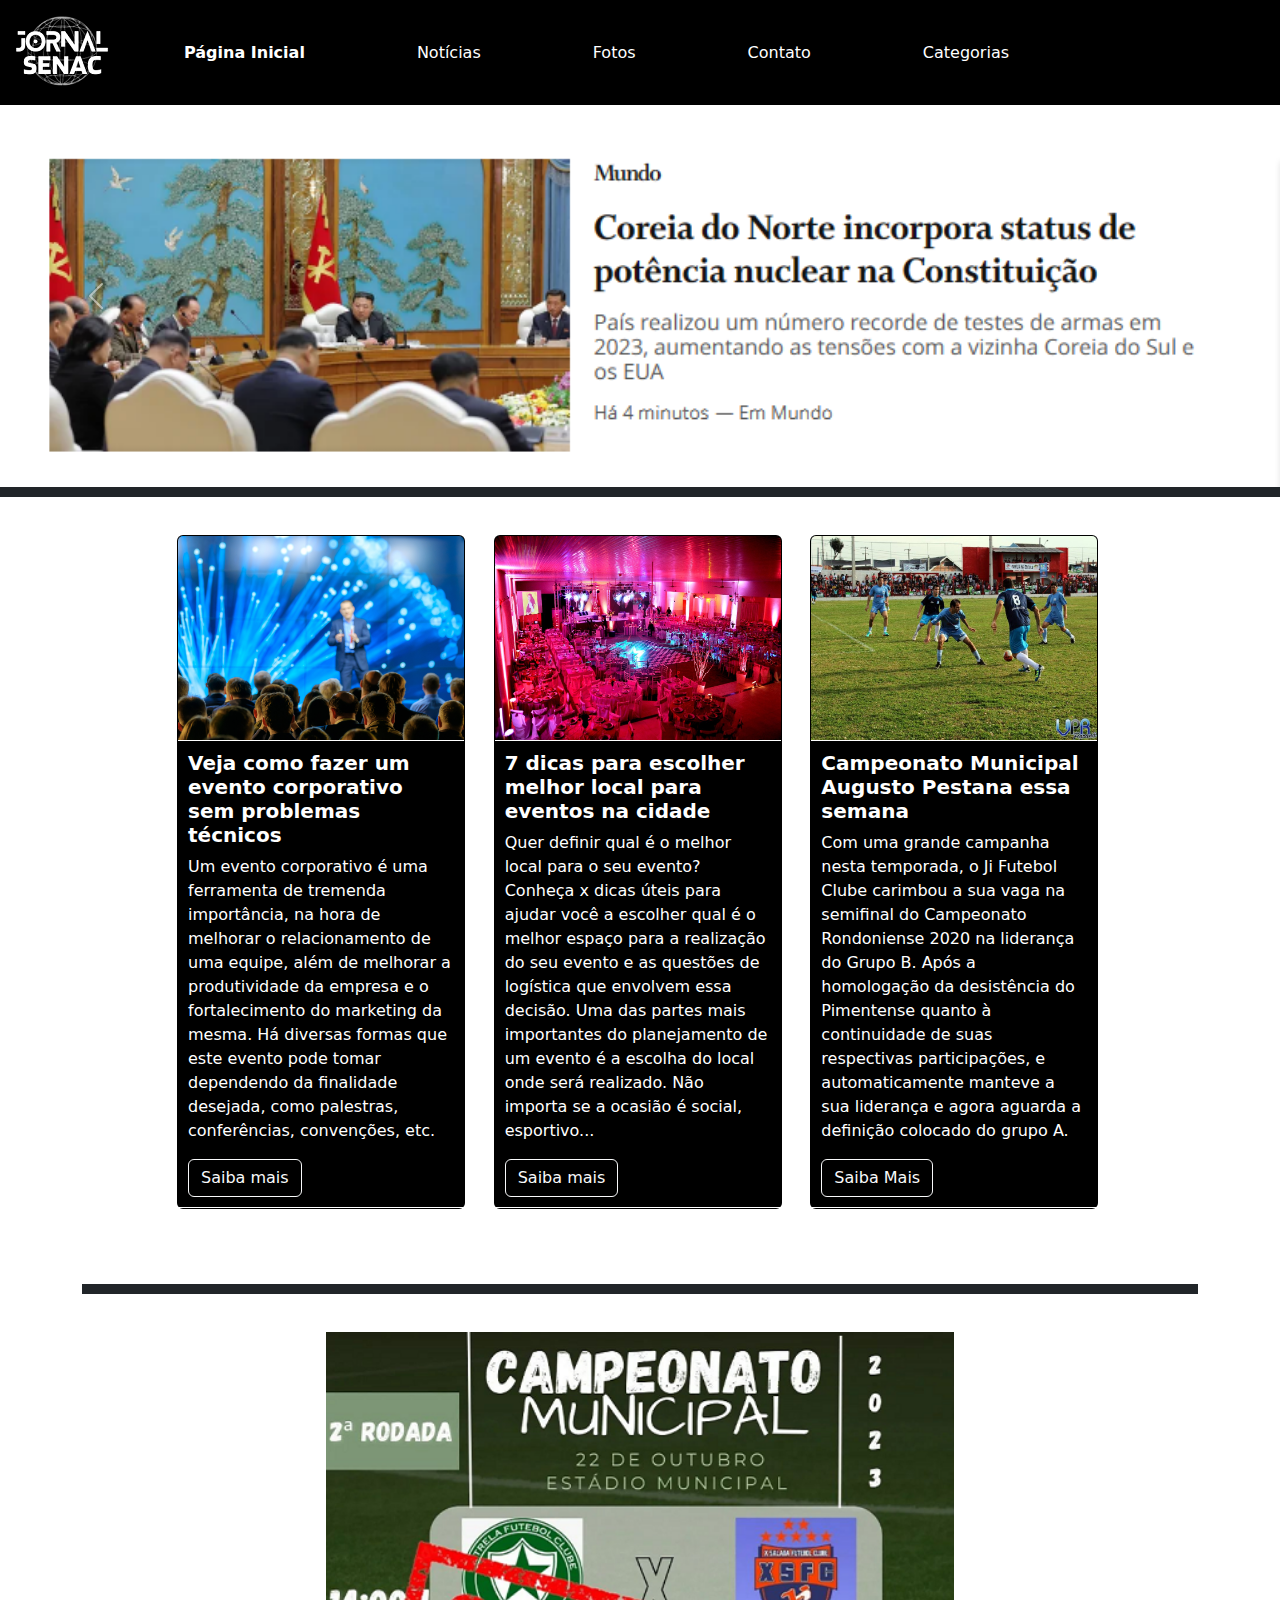
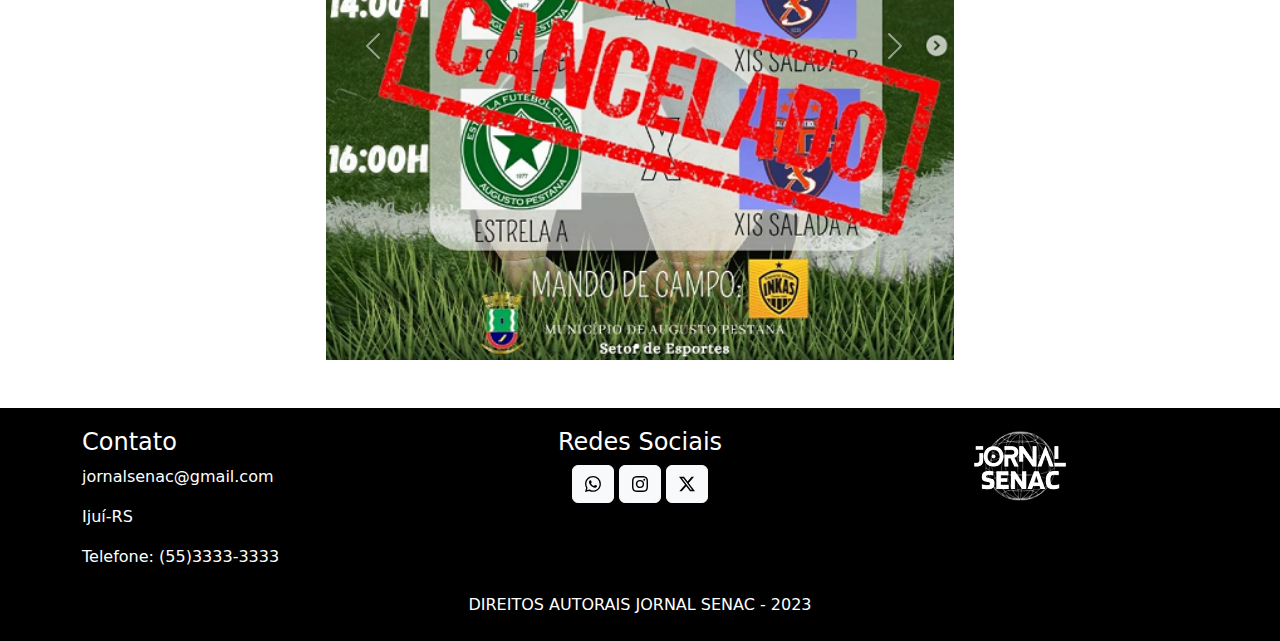
==== index.html @ 24fb554d "Adicionando arquivos do site" ====
<!DOCTYPE html>
<html lang="en">
<head>
    <meta charset="UTF-8">
    <meta name="viewport" content="width=device-width, initial-scale=1.0">
    <link rel="stylesheet" href="css/bootstrap.min.css">
    <script src="js/bootstrap.min.js"></script>
    <link rel="stylesheet" href="https://cdn.jsdelivr.net/npm/bootstrap-icons@1.17.0/font/bootstrap-icons.css">
    <link rel="stylesheet" href="estilo.css">
    <title>Jornal</title>
</head>
<body>
      <main>
          <section>
                <nav class="navbar navbar-expand-lg navbar-dark" style="background-color: #000000;">
                    <div class="container-fluid">
                        <a class="navbar-brand" href="#"><img src="imagens/logo.png" alt="Logo da Sua Empresa"></a>
                        
                        <button class="navbar-toggler" type="button" data-bs-toggle="collapse" data-bs-target="#navbarNav" aria-controls="navbarNav" aria-expanded="false" aria-label="Toggle navigation">
                            <span class="navbar-toggler-icon"></span>
                        </button>
                        
                        <div class="collapse navbar-collapse" id="navbarNav">
                            <ul class="navbar-nav">
                                <li class="nav-item mx-5 mudaFonte">
                                    <a class="nav-link active itemAtivo" aria-current="page" href="index.html">Página Inicial</a>
                                </li>
                                <li class="nav-item mx-5">
                                    <a class="nav-link mudaFonte" href="noticias.html">Notícias</a>
                                </li>
                                <li class="nav-item mx-5">
                                    <a class="nav-link mudaFonte" href="fotos.html">Fotos</a>
                                </li>
                                <li class="nav-item mx-5">
                                    <a class="nav-link mudaFonte" href="contato.html">Contato</a>
                                </li>
                                <li class="nav-item mx-5">
                                    <a class="nav-link mudaFonte" href="esportes.html">Categorias</a>
                                </li>
                            </ul>
                        </div>
                    </div>
                </nav>
          </section> <!--TOPO DO SITE-->
          <section>
            <div class="row">
              <div class="col-12">
                  <div id="carouselExampleAutoplaying" class="carousel slide" data-bs-ride="carousel">
                      <div class="carousel-inner">
                          <div class="carousel-item active">
                              <a href="noticias.html">
                                  <img src="imagens/slide1.png" class="d-block w-100" alt="A Primeira principal notícia do site.">
                              </a>
                          </div>
                          <div class="carousel-item">
                              <img src="imagens/slide2.png" class="d-block w-100" alt="A segunda principal notícia do site.">
                          </div>
                          <div class="carousel-item">
                              <img src="imagens/slide3.png" class="d-block w-100" alt="A terceira principal notícia do site.">
                          </div>
                          <div class="carousel-item">
                              <img src="imagens/slide4.png" class="d-block w-100" alt="A quarta principal notícia do site.">
                          </div>
                          <div class="carousel-item">
                              <img src="imagens/slide5.png" class="d-block w-100" alt="A quinta principal notícia do site.">
                          </div>
                      </div>
                      <button class="carousel-control-prev" type="button" data-bs-target="#carouselExampleAutoplaying"
                          data-bs-slide="prev">
                          <span class="carousel-control-prev-icon" aria-hidden="true"></span>
                          <span class="visually-hidden">Previous</span>
                      </button>
                      <button class="carousel-control-next" type="button" data-bs-target="#carouselExampleAutoplaying"
                          data-bs-slide="next">
                          <span class="carousel-control-next-icon" aria-hidden="true"></span>
                          <span class="visually-hidden">Next</span>
                      </button>
                  </div>
              </div>
              <div class="bg-dark" style="height: 10px; margin-top: cm; margin-bottom: 1cm;"></div>
          </div>

          </section> <!--CARROSSEL-->
          <section>
                <div class="container">
                    <div class="row">
                        <div class="col-1"></div> <!-- Espaço à esquerda -->
                        
                        <div class="col">
                            <div class="card text-white" style="width: 18rem; background-color: #000000;">
                                <img src="imagens/card1.jpg" class="card-img-top" alt="É um card que fala sobre como fazer evento coorporativo sem problemas técnicos.">
                                <div class="card-body">
                                    <h5 class="card-title itemAtivo">Veja como fazer um evento corporativo sem problemas técnicos</h5>
                                    <p class="card-text">Um evento corporativo é uma ferramenta de tremenda importância, na hora de melhorar o relacionamento de uma equipe, além de melhorar a produtividade da empresa e o fortalecimento do marketing da mesma. Há diversas formas que este evento pode tomar dependendo da finalidade desejada, como palestras, conferências, convenções, etc.</p>
                                    <a href="#" class="btn btn-outline-light">Saiba mais</a>
                                </div>
                            </div>
                        </div>
                
                        <div class="col">
                            <div class="card text-white" style="width: 18rem; background-color: #000000;">
                                <img src="imagens/card2.jpg" class="card-img-top" alt="É o segundo card que fala sobre 7 dicas para escolher melhor local para eventos na cidade.">
                                <div class="card-body">
                                    <h5 class="card-title itemAtivo">7 dicas para escolher melhor local para eventos na cidade</h5>
                                    <p class="card-text">Quer definir qual é o melhor local para o seu evento? Conheça x dicas úteis para ajudar você a escolher qual é o melhor espaço para a realização do seu evento e as questões de logística que envolvem essa decisão. Uma das partes mais importantes do planejamento de um evento é a escolha do local onde será realizado. Não importa se a ocasião é social, esportivo...</p>
                                    <a href="#" class="btn btn-outline-light">Saiba mais</a>
                                </div>
                            </div>
                        </div>
                
                        <div class="col">
                            <div class="card text-white" style="width: 18rem; background-color: #000000;">
                                <img src="imagens/card3.jpg" class="card-img-top" alt="É o terceiro card que fala sobre o campeonato municipal de Augusto Pestana.">
                                <div class="card-body">
                                    <h5 class="card-title itemAtivo">Campeonato Municipal Augusto Pestana essa semana</h5>
                                    <p class="card-text">Com uma grande campanha nesta temporada, o Ji Futebol Clube carimbou a sua vaga na semifinal do Campeonato Rondoniense 2020 na liderança do Grupo B. Após a homologação da desistência do Pimentense quanto à continuidade de suas respectivas participações, e automaticamente manteve a sua liderança e agora aguarda a definição colocado do grupo A.</p>
                                    <a href="#" class="btn btn-outline-light">Saiba Mais</a>
                                </div>
                            </div>
                        </div>
                
                        <div class="col-1"></div> <!-- Espaço à direita -->
                    </div>
                    <div class="bg-dark" style="height: 10px; margin-top: 2cm; margin-bottom: 1cm;"></div>
                </div>
          </section> <!--CARD EVENTOS-->
          <section>
              <div class="row">
                <div class="col-3"></div>
                <div class="col-6">
                    <div id="carouselExampleAutoplaying" class="carousel slide" data-bs-ride="carousel">
                        <div class="carousel-inner">
                          <div class="carousel-item active">
                            <img src="imagens/noticiaslocais1.png" class="d-block w-100" alt="...">
                          </div>
                          <div class="carousel-item">
                            <img src="imagens/noticiaslocais2.png" class="d-block w-100" alt="...">
                          </div>
                          <div class="carousel-item">
                            <img src="imagens/noticiaslocais3.png" class="d-block w-100" alt="...">
                          </div>
                          <div class="carousel-item">
                            <img src="imagens/noticiaslocais4.png" class="d-block w-100" alt="...">
                          </div>
                          <div class="carousel-item">
                            <img src="imagens/noticiaslocais5.png" class="d-block w-100" alt="...">
                          </div>
                        </div>
                        <button class="carousel-control-prev" type="button" data-bs-target="#carouselExampleAutoplaying" data-bs-slide="prev">
                          <span class="carousel-control-prev-icon" aria-hidden="true"></span>
                          <span class="visually-hidden">Previous</span>
                        </button>
                        <button class="carousel-control-next" type="button" data-bs-target="#carouselExampleAutoplaying" data-bs-slide="next">
                          <span class="carousel-control-next-icon" aria-hidden="true"></span>
                          <span class="visually-hidden">Next</span>
                          <div class="col-3"></div>
                        </button>
                      </div>
                </div>
                <div class="" style="height: 10px; margin-top: cm; margin-bottom: 1cm;"></div>
            </div>

          </section><!--NOTÍCIAS LOCAIS-->
      </main>
    <footer class=" text-white">
      <div class="container">
          <div class="row">
              <div class="col-md-4">
                  <h4 class="font-weight-bold">Contato</h4>
                  <p>jornalsenac@gmail.com</p>
                  <p>Ijuí-RS</p>
                  <p>Telefone: (55)3333-3333</p>
              </div>
              <div class="col-md-4 text-center">
                  <h4 class="font-weight-bold">Redes Sociais</h4>
                  <a href="https://www.whatsapp.com" target="_blank"  class="btn btn-light"><svg xmlns="http://www.w3.org/2000/svg" width="16" height="16" fill="currentColor" class="bi bi-whatsapp" viewBox="0 0 16 16">
                    <path d="M13.601 2.326A7.854 7.854 0 0 0 7.994 0C3.627 0 .068 3.558.064 7.926c0 1.399.366 2.76 1.057 3.965L0 16l4.204-1.102a7.933 7.933 0 0 0 3.79.965h.004c4.368 0 7.926-3.558 7.93-7.93A7.898 7.898 0 0 0 13.6 2.326zM7.994 14.521a6.573 6.573 0 0 1-3.356-.92l-.24-.144-2.494.654.666-2.433-.156-.251a6.56 6.56 0 0 1-1.007-3.505c0-3.626 2.957-6.584 6.591-6.584a6.56 6.56 0 0 1 4.66 1.931 6.557 6.557 0 0 1 1.928 4.66c-.004 3.639-2.961 6.592-6.592 6.592zm3.615-4.934c-.197-.099-1.17-.578-1.353-.646-.182-.065-.315-.099-.445.099-.133.197-.513.646-.627.775-.114.133-.232.148-.43.05-.197-.1-.836-.308-1.592-.985-.59-.525-.985-1.175-1.103-1.372-.114-.198-.011-.304.088-.403.087-.088.197-.232.296-.346.1-.114.133-.198.198-.33.065-.134.034-.248-.015-.347-.05-.099-.445-1.076-.612-1.47-.16-.389-.323-.335-.445-.34-.114-.007-.247-.007-.38-.007a.729.729 0 0 0-.529.247c-.182.198-.691.677-.691 1.654 0 .977.71 1.916.81 2.049.098.133 1.394 2.132 3.383 2.992.47.205.84.326 1.129.418.475.152.904.129 1.246.08.38-.058 1.171-.48 1.338-.943.164-.464.164-.86.114-.943-.049-.084-.182-.133-.38-.232z"/>
                  </svg></a>
                  <a href="https://www.instagram.com" target="_blank" class="btn btn-light"><svg xmlns="http://www.w3.org/2000/svg" width="16" height="16" fill="currentColor" class="bi bi-instagram" viewBox="0 0 16 16">
                    <path d="M8 0C5.829 0 5.556.01 4.703.048 3.85.088 3.269.222 2.76.42a3.917 3.917 0 0 0-1.417.923A3.927 3.927 0 0 0 .42 2.76C.222 3.268.087 3.85.048 4.7.01 5.555 0 5.827 0 8.001c0 2.172.01 2.444.048 3.297.04.852.174 1.433.372 1.942.205.526.478.972.923 1.417.444.445.89.719 1.416.923.51.198 1.09.333 1.942.372C5.555 15.99 5.827 16 8 16s2.444-.01 3.298-.048c.851-.04 1.434-.174 1.943-.372a3.916 3.916 0 0 0 1.416-.923c.445-.445.718-.891.923-1.417.197-.509.332-1.09.372-1.942C15.99 10.445 16 10.173 16 8s-.01-2.445-.048-3.299c-.04-.851-.175-1.433-.372-1.941a3.926 3.926 0 0 0-.923-1.417A3.911 3.911 0 0 0 13.24.42c-.51-.198-1.092-.333-1.943-.372C10.443.01 10.172 0 7.998 0h.003zm-.717 1.442h.718c2.136 0 2.389.007 3.232.046.78.035 1.204.166 1.486.275.373.145.64.319.92.599.28.28.453.546.598.92.11.281.24.705.275 1.485.039.843.047 1.096.047 3.231s-.008 2.389-.047 3.232c-.035.78-.166 1.203-.275 1.485a2.47 2.47 0 0 1-.599.919c-.28.28-.546.453-.92.598-.28.11-.704.24-1.485.276-.843.038-1.096.047-3.232.047s-2.39-.009-3.233-.047c-.78-.036-1.203-.166-1.485-.276a2.478 2.478 0 0 1-.92-.598 2.48 2.48 0 0 1-.6-.92c-.109-.281-.24-.705-.275-1.485-.038-.843-.046-1.096-.046-3.233 0-2.136.008-2.388.046-3.231.036-.78.166-1.204.276-1.486.145-.373.319-.64.599-.92.28-.28.546-.453.92-.598.282-.11.705-.24 1.485-.276.738-.034 1.024-.044 2.515-.045v.002zm4.988 1.328a.96.96 0 1 0 0 1.92.96.96 0 0 0 0-1.92zm-4.27 1.122a4.109 4.109 0 1 0 0 8.217 4.109 4.109 0 0 0 0-8.217zm0 1.441a2.667 2.667 0 1 1 0 5.334 2.667 2.667 0 0 1 0-5.334z"/>
                  </svg></a>
                  <a href="https://twitter.com" target="_blank" class="btn btn-light"><svg xmlns="http://www.w3.org/2000/svg" width="16" height="16" fill="currentColor" class="bi bi-twitter-x" viewBox="0 0 16 16">
                    <path d="M12.6.75h2.454l-5.36 6.142L16 15.25h-4.937l-3.867-5.07-4.425 5.07H.316l5.733-6.57L0 .75h5.063l3.495 4.633L12.601.75Zm-.86 13.028h1.36L4.323 2.145H2.865l8.875 11.633Z"/>
                  </svg></a>
              </div>
              <div class="col-md-4 text-center">
                  <img src="imagens/logo.png" alt="Logo da Sua Empresa" style="max-width: 100px;">
              </div>
          </div>
      </div>
      <div class="text-center py-2">
          <p class="text-uppercase font-weight-bold">Direitos Autorais Jornal Senac - 2023</p>
      </div>
  </footer><!--FOOTER DO SITE-->

</body>
---- estilo.css ----
.mudaFonte{
    color: white;
}

.itemAtivo{
    color:white;
    font-weight: bold;
}

footer {
    background-color: #000000;
    color: white;
    padding-top: 20px; /* Adiciona margem superior aos títulos */
}

.footer-title {
    font-weight: bold;
}

.social-icons a {
    margin: 5px;
}

.card-body {
    border-top: 1px solid white;
    border-bottom: 1px solid white;
    padding: 10px; /* Ajuste a margem interna conforme necessário */
}
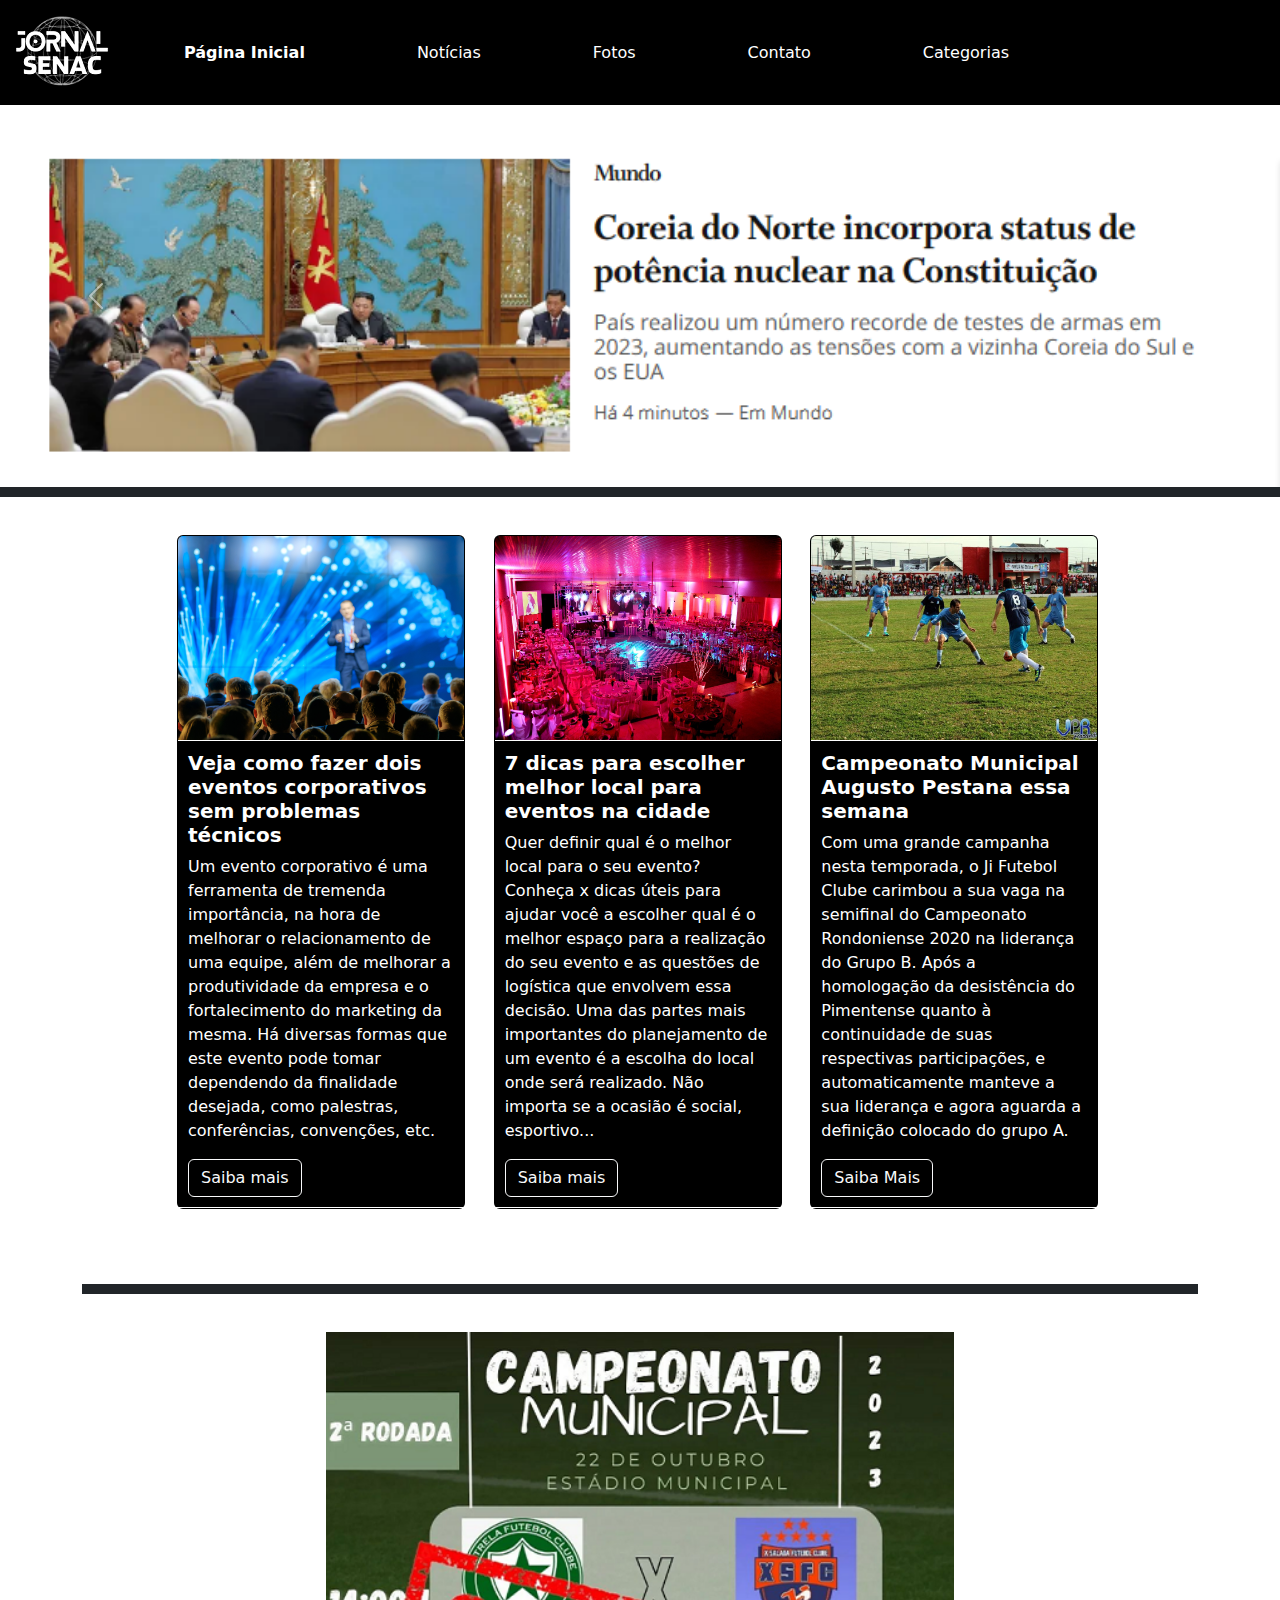
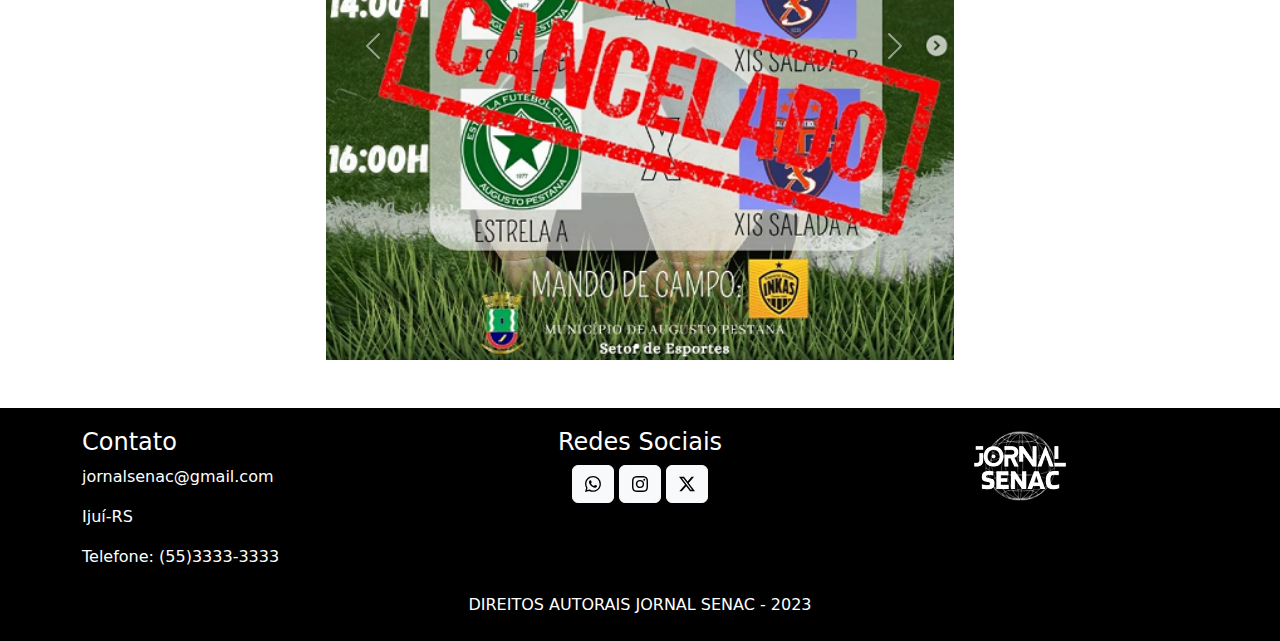
==== commit ee6095f7: "Atualização d enotícia" ====
--- a/index.html
+++ b/index.html
@@ -90,7 +90,7 @@
                             <div class="card text-white" style="width: 18rem; background-color: #000000;">
                                 <img src="imagens/card1.jpg" class="card-img-top" alt="É um card que fala sobre como fazer evento coorporativo sem problemas técnicos.">
                                 <div class="card-body">
-                                    <h5 class="card-title itemAtivo">Veja como fazer um evento corporativo sem problemas técnicos</h5>
+                                    <h5 class="card-title itemAtivo">Veja como fazer dois eventos corporativos sem problemas técnicos</h5>
                                     <p class="card-text">Um evento corporativo é uma ferramenta de tremenda importância, na hora de melhorar o relacionamento de uma equipe, além de melhorar a produtividade da empresa e o fortalecimento do marketing da mesma. Há diversas formas que este evento pode tomar dependendo da finalidade desejada, como palestras, conferências, convenções, etc.</p>
                                     <a href="#" class="btn btn-outline-light">Saiba mais</a>
                                 </div>
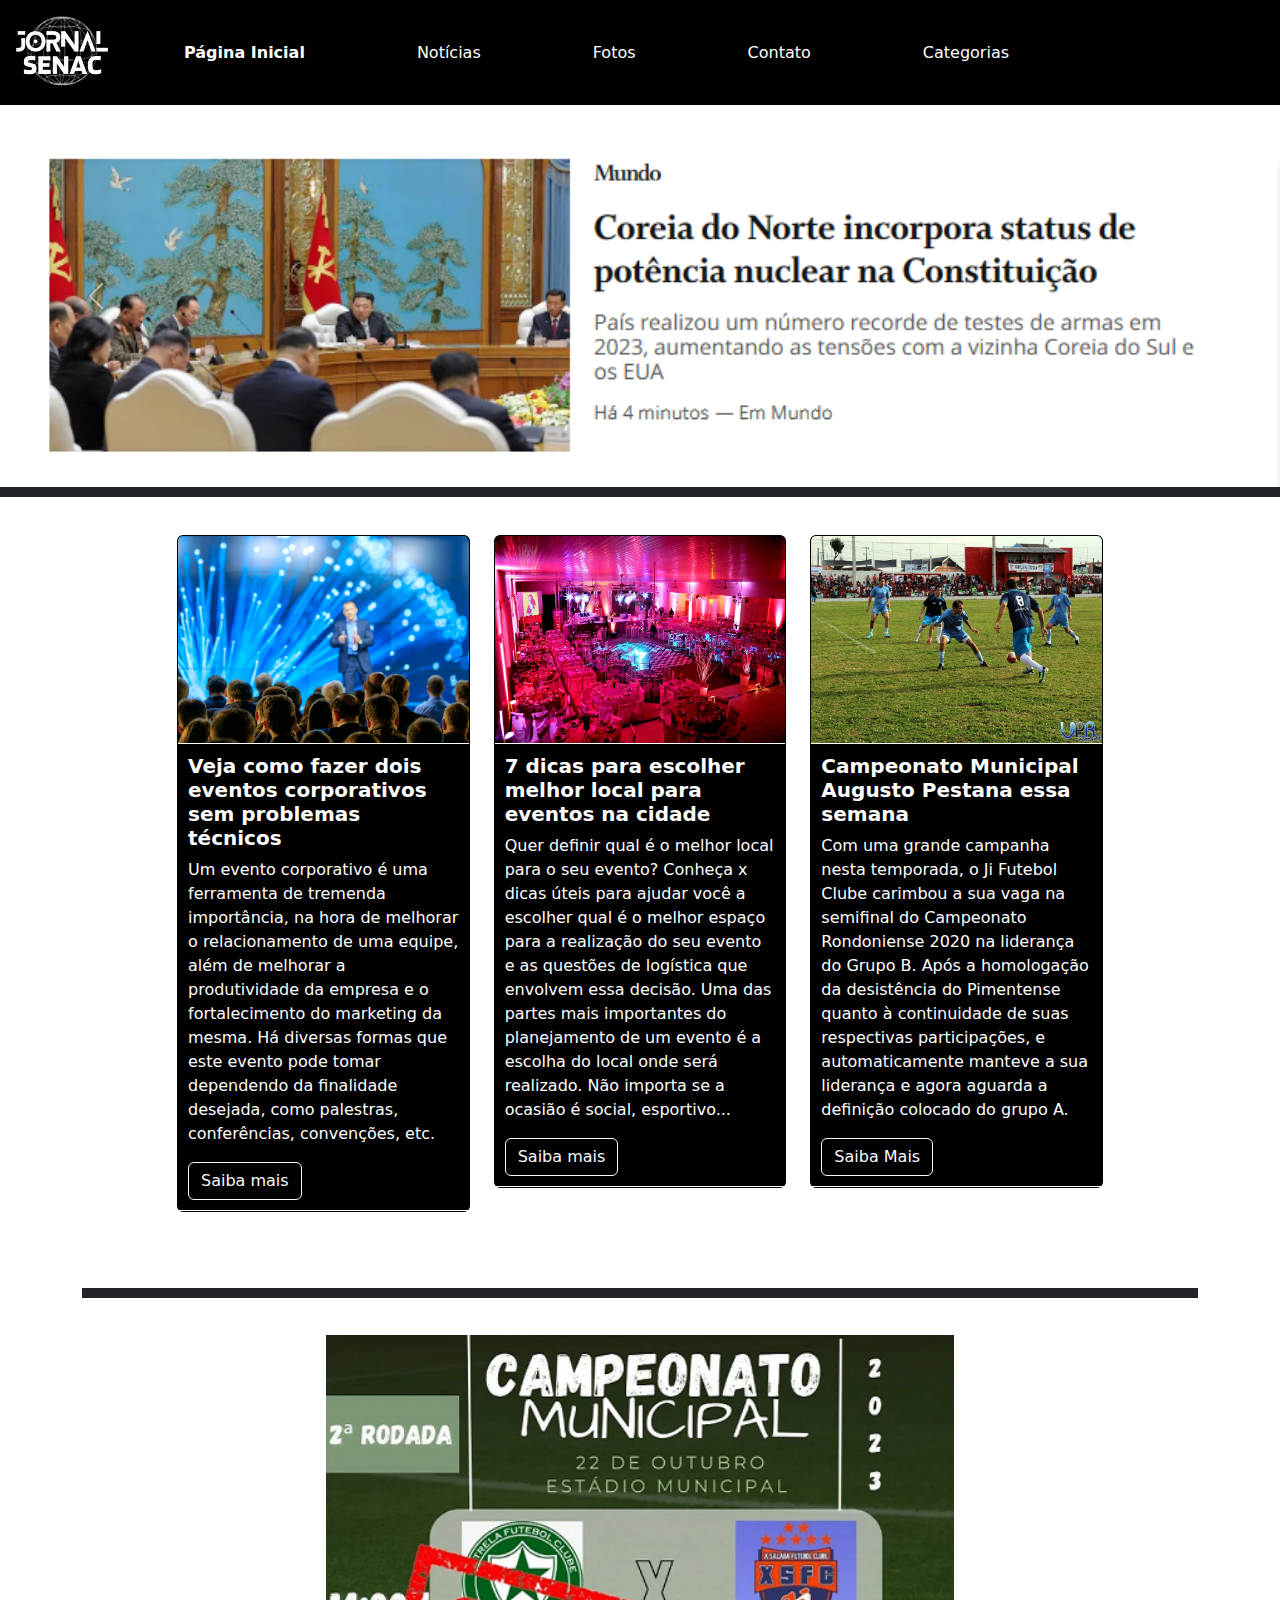
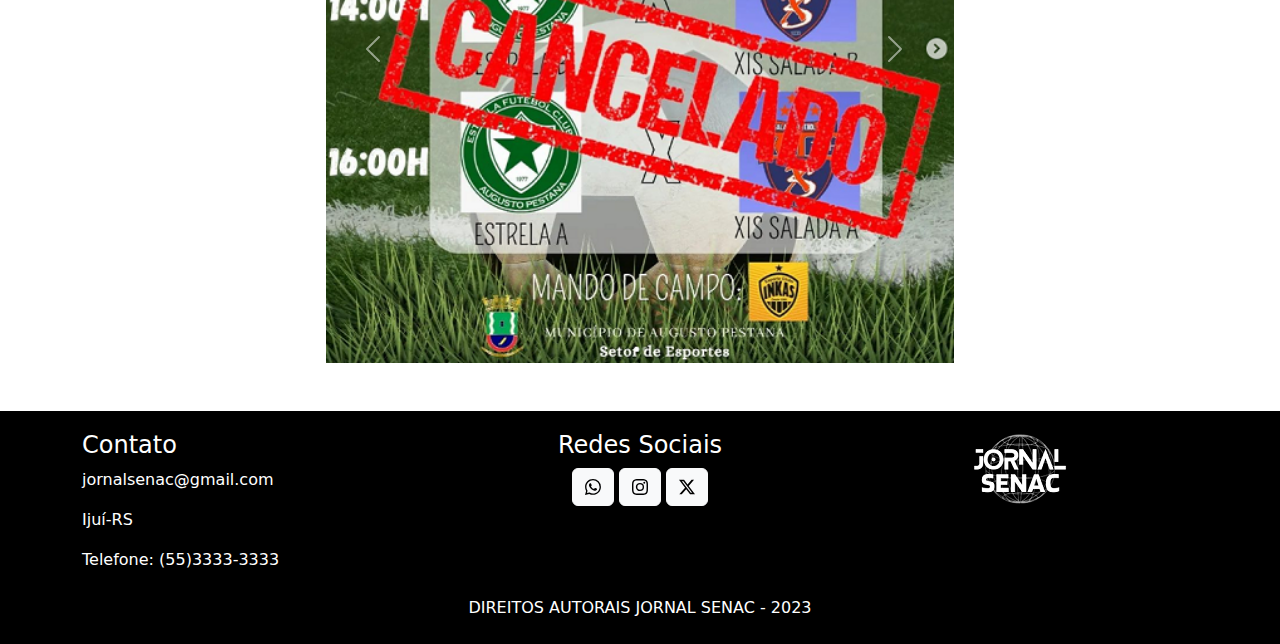
==== commit a3e0f7dd: "Correção formulário" ====
--- a/index.html
+++ b/index.html
@@ -86,8 +86,8 @@
                     <div class="row">
                         <div class="col-1"></div> <!-- Espaço à esquerda -->
                         
-                        <div class="col">
-                            <div class="card text-white" style="width: 18rem; background-color: #000000;">
+                        <div class="col-sm">
+                            <div class="card text-white" style="background-color: #000000;">
                                 <img src="imagens/card1.jpg" class="card-img-top" alt="É um card que fala sobre como fazer evento coorporativo sem problemas técnicos.">
                                 <div class="card-body">
                                     <h5 class="card-title itemAtivo">Veja como fazer dois eventos corporativos sem problemas técnicos</h5>
@@ -97,8 +97,8 @@
                             </div>
                         </div>
                 
-                        <div class="col">
-                            <div class="card text-white" style="width: 18rem; background-color: #000000;">
+                        <div class="col-sm">
+                            <div class="card text-white" style="background-color: #000000;">
                                 <img src="imagens/card2.jpg" class="card-img-top" alt="É o segundo card que fala sobre 7 dicas para escolher melhor local para eventos na cidade.">
                                 <div class="card-body">
                                     <h5 class="card-title itemAtivo">7 dicas para escolher melhor local para eventos na cidade</h5>
@@ -108,8 +108,8 @@
                             </div>
                         </div>
                 
-                        <div class="col">
-                            <div class="card text-white" style="width: 18rem; background-color: #000000;">
+                        <div class="col-sm">
+                            <div class="card text-white" style="background-color: #000000;">
                                 <img src="imagens/card3.jpg" class="card-img-top" alt="É o terceiro card que fala sobre o campeonato municipal de Augusto Pestana.">
                                 <div class="card-body">
                                     <h5 class="card-title itemAtivo">Campeonato Municipal Augusto Pestana essa semana</h5>
@@ -131,10 +131,10 @@
                     <div id="carouselExampleAutoplaying" class="carousel slide" data-bs-ride="carousel">
                         <div class="carousel-inner">
                           <div class="carousel-item active">
-                            <img src="imagens/noticiaslocais1.png" class="d-block w-100" alt="...">
+                            <img src="imagens/noticiaslocais1.png" class="d-block w-100" alt="Campeonato cancelado.">
                           </div>
                           <div class="carousel-item">
-                            <img src="imagens/noticiaslocais2.png" class="d-block w-100" alt="...">
+                            <img src="imagens/noticiaslocais2.png" class="d-block w-100" alt="Campeonato municipal Avante B x Barcelona B">
                           </div>
                           <div class="carousel-item">
                             <img src="imagens/noticiaslocais3.png" class="d-block w-100" alt="...">
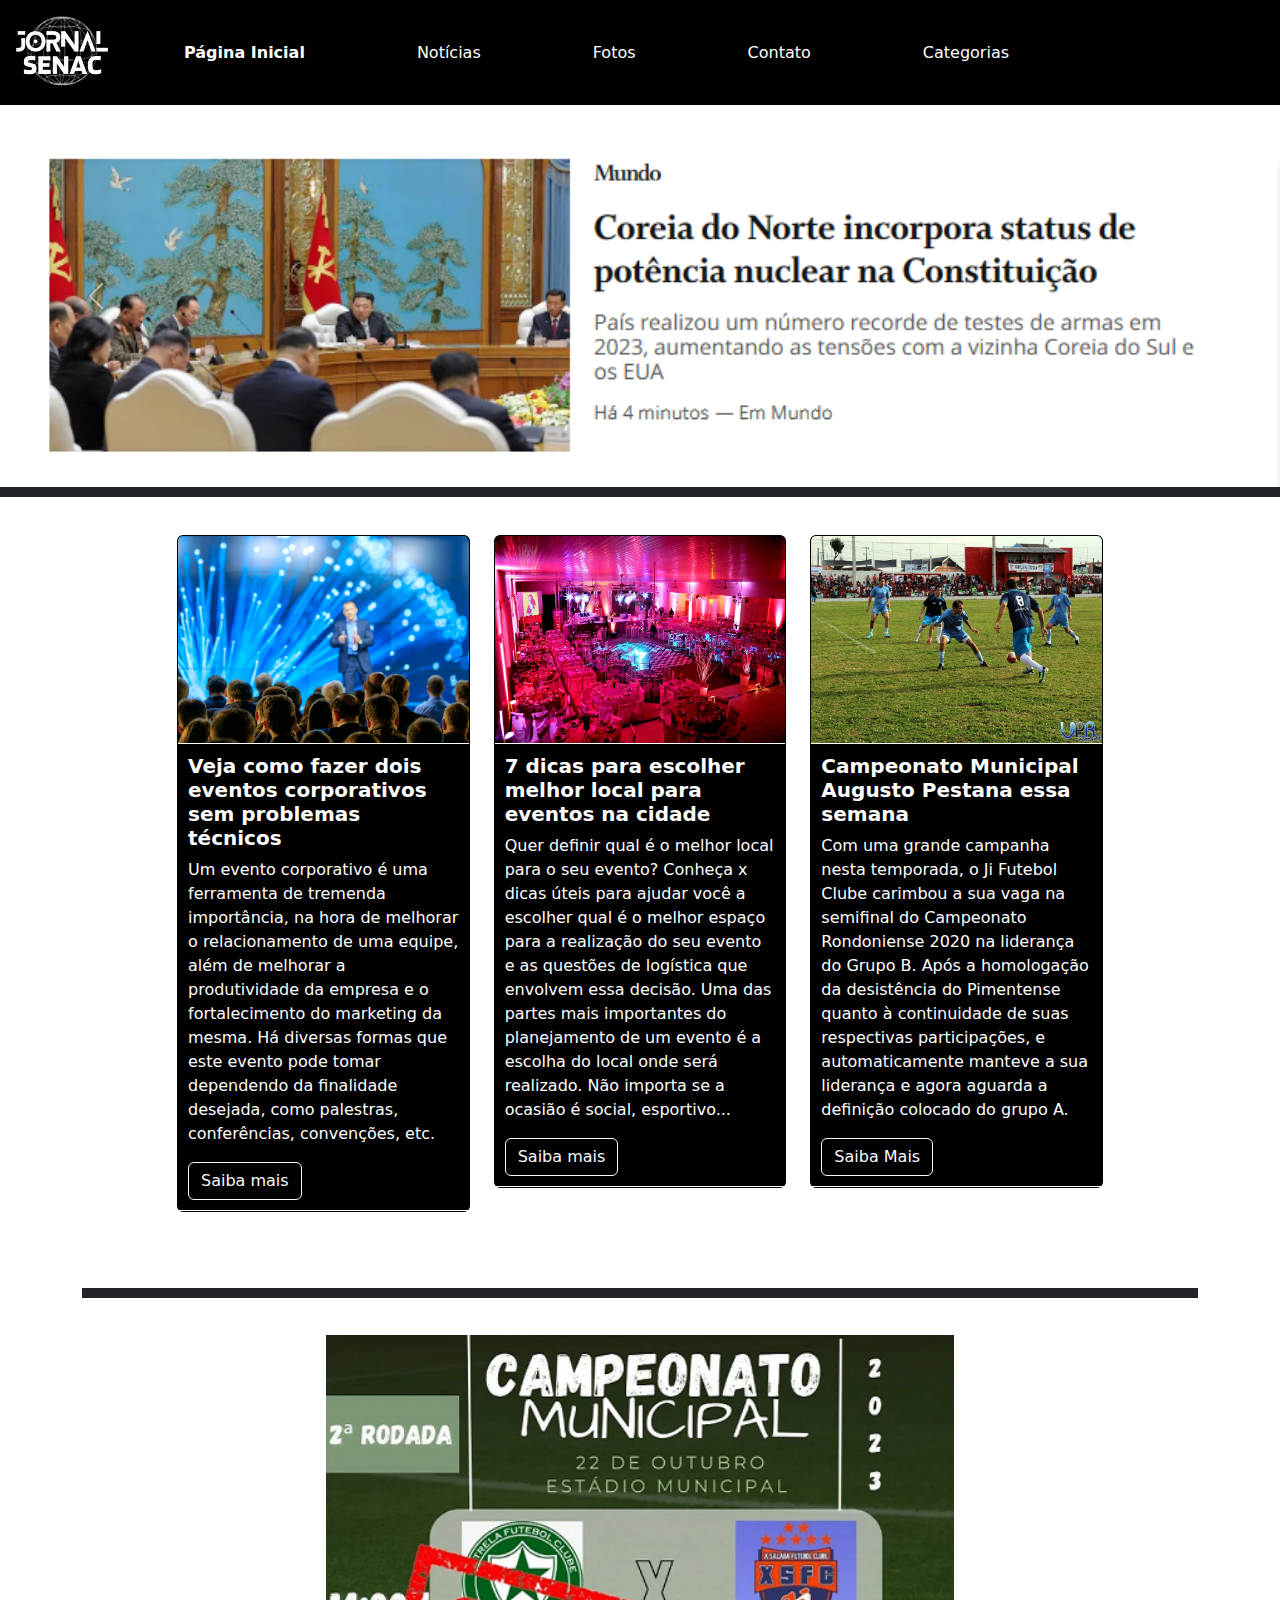
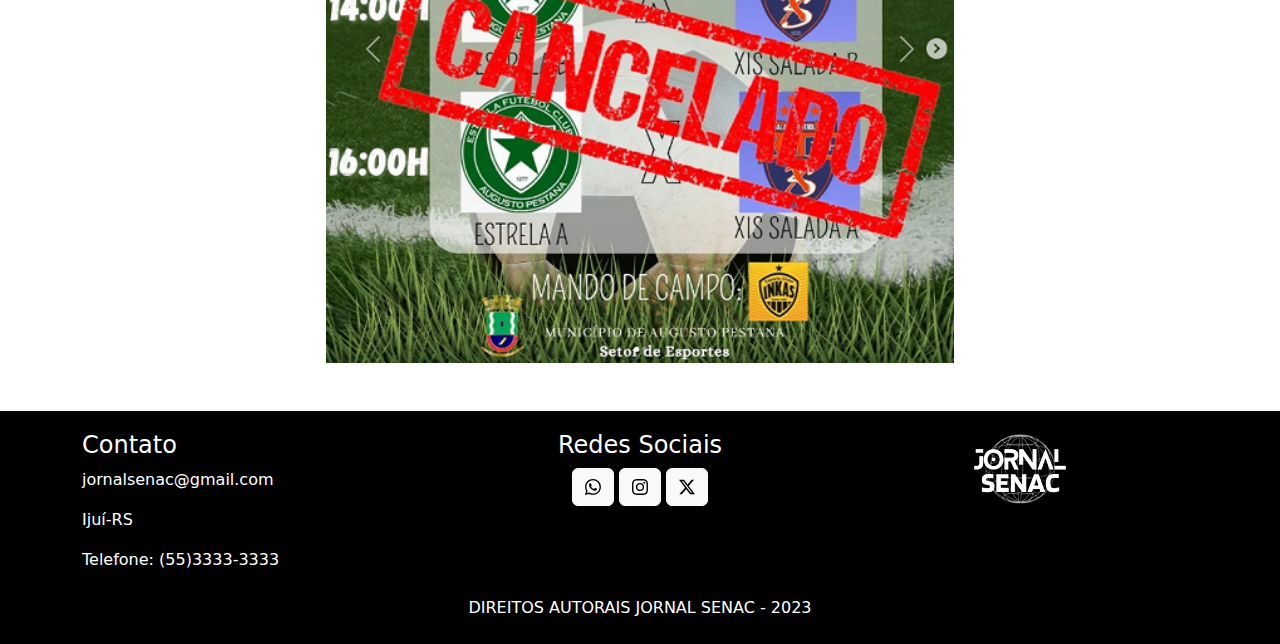
==== commit fef3badd: "Correção padrão W3C 1" ====
--- a/index.html
+++ b/index.html
@@ -1,5 +1,5 @@
 <!DOCTYPE html>
-<html lang="en">
+<html lang="pt">
 <head>
     <meta charset="UTF-8">
     <meta name="viewport" content="width=device-width, initial-scale=1.0">
@@ -77,7 +77,7 @@
                       </button>
                   </div>
               </div>
-              <div class="bg-dark" style="height: 10px; margin-top: cm; margin-bottom: 1cm;"></div>
+              <div class="bg-dark" style="height: 10px; margin-top: 0cm; margin-bottom: 1cm;"></div>
           </div>
 
           </section> <!--CARROSSEL-->
@@ -128,7 +128,7 @@
               <div class="row">
                 <div class="col-3"></div>
                 <div class="col-6">
-                    <div id="carouselExampleAutoplaying" class="carousel slide" data-bs-ride="carousel">
+                    <div id="carouselnoticiaslocais" class="carousel slide" data-bs-ride="carousel">
                         <div class="carousel-inner">
                           <div class="carousel-item active">
                             <img src="imagens/noticiaslocais1.png" class="d-block w-100" alt="Campeonato cancelado.">
@@ -153,11 +153,11 @@
                         <button class="carousel-control-next" type="button" data-bs-target="#carouselExampleAutoplaying" data-bs-slide="next">
                           <span class="carousel-control-next-icon" aria-hidden="true"></span>
                           <span class="visually-hidden">Next</span>
-                          <div class="col-3"></div>
-                        </button>
+                          </button>
+                        <div class="col-3"></div>
                       </div>
                 </div>
-                <div class="" style="height: 10px; margin-top: cm; margin-bottom: 1cm;"></div>
+                <div class="" style="height: 10px; margin-top: 0cm; margin-bottom: 1cm;"></div>
             </div>
 
           </section><!--NOTÍCIAS LOCAIS-->
